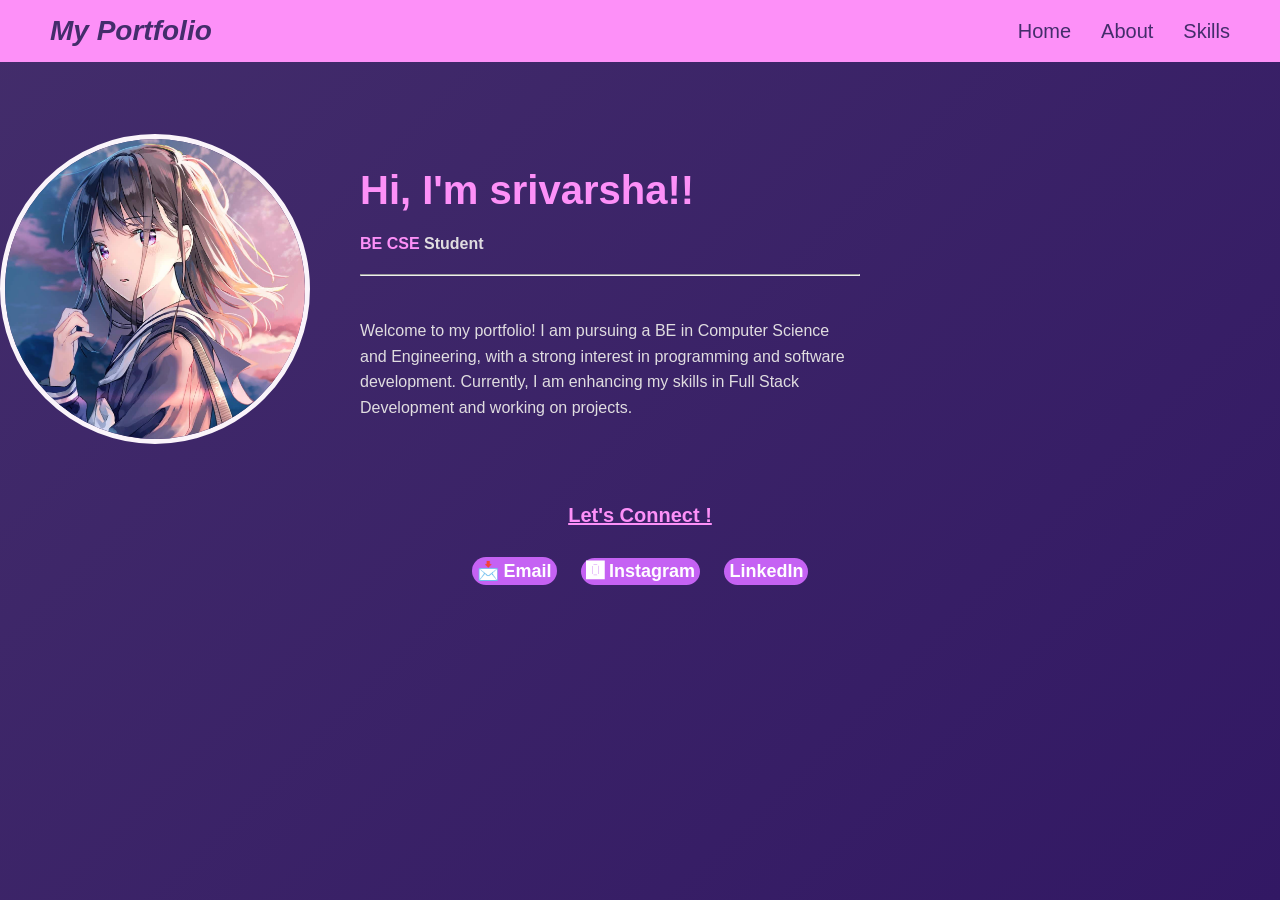
==== index.html @ 49a0ac35 "Add files via upload" ====
<!DOCTYPE html>
<html>
<head>
    <title>My Portfolio</title>
    <link rel="stylesheet" href="index.css">
</head>
<body>
    <header>
    <nav class="navbar">
        <div class="logo">My Portfolio</div>

        <div class="nav-links" style="font-size: 20px; font-style: bold;">
            <a href="./index.html">Home</a>
            <a href="./about.html">About</a>
            <a href="./skills.html">Skills</a>
        </div>
    </nav>
    </header>

    <br/><br/><br/><br/>
    <div class="container">
        <img src="profile.jpeg" alt="My Photo" class="profile-pic">
        
        <div class="about">
            <h1>
                <span style="color: #fd90f8"> Hi, I'm srivarsha!!</span>
            </h1>
            <h4><span style="color:#fd90f8">BE CSE</span> Student</h4>
            <hr>
            <br/>
                <p>
                    Welcome to my portfolio! I am pursuing a BE in Computer Science
                    and Engineering, with a strong interest in programming and software development.
                    Currently, I am enhancing my skills in Full Stack Development
                    and working on projects.
               </p>
            
        </div>
    </div>
    <section id="contact">
    <h3>Let's Connect !</h3>

    <a href="mailto: varsha28dec@gmail.com" class="btn">📩 Email</a>

    <a href="https://instagram.com/smiley_.bae.__" class="btn" target="_blank">
        🅾 Instagram
    </a>
    
    <a href="https://linkedin.com/in/your_profile" class="btn" target="_blank">
        LinkedIn
    </a>
    </section>

</body>
</html>
---- index.css ----
body {
    margin: 0;
    height: 100vh;
    /* display: flex; */
    justify-content: center;
    align-items: center;
    background: linear-gradient(135deg,#432d6b,#321864);
    /* background: linear-gradient(135deg,#070744, #000000); */
    font-family: Arial, sans-serif;
}

.navbar{
    display:flex;
    justify-content:space-between;
    align-items:center;
    padding:15px 50px;
    background:#fd90f8;
}

.logo{
    font-size:28px;
    font-weight:bold;
    font-style:italic;
    color:#432d6b;
}

.nav-links{
    display:flex;
    list-style:none;
    gap:30px;
}

.nav-links a{
    text-decoration:none;
    color:#432d6b;
    font-weight:500;
}

.contact-btn{
    background:#c562f3;
    color:white;
    padding:10px 20px;
    border-radius:20px;
    text-decoration:none;
}

.container {
    display: flex;
    align-items: center;
    gap: 50px;
    justify-self: center;
}

.profile-pic {
    width: 300px;
    height: 300px;
    border-radius: 50%;
    border: 5px solid #faf4fa;
    object-fit: cover;
}

.about {
    max-width: 500px;
    color: rgb(224, 221, 224);
}

.about h1 {
    font-size: 40px;
    margin-bottom: 10px;
    font-weight: bold;
    font-style: sans-serif;
}

.about p {
    font-size: 16px;
    line-height: 1.6;
}

.aboutpage{
    line-height: 1.6;
    text-align: center;
    margin: 59px;
    font-size: 18px;
    padding: 40px;
    font-style: sans-serif;
    color:rgb(224, 221, 224)
}

#contact{
    text-align: center;
    padding: 40px;
}

#contact h3{
    color: #fd90f8;
    margin-top: 20px;
    font-size: 20px;
    text-decoration: underline;
}


.btn{
    display: inline-block;
    padding: 3px 5px;
    margin: 10px;
    background-color: #c562f3;
    color: white;
    text-decoration: none;
    border-radius: 25px;
    font-size: 18px;
    font-weight: bold;
    transition: 0.3s;
}

.btn:hover{
    background-color: white;
    color: #c562f3;
    box-shadow: 0 0 20px #c562f3,
                0 0 40px #c562f3;
    transform: scale(1.05);
}


.box-container{
    display:flex;
    justify-content:center;
    gap:30px;
    flex-wrap:wrap;
    margin-top:30px;
}

.box-items{
    width: 300px;
    padding: 20px;
    /* border: 2px solid white; */
    border-radius: 10px;
    background-color: #fd90f8;
    color:#432d6b;
    text-align: center;
    space-between: 60px;
    box-shadow:0 0 15px rgba(0,0,0,0.2);
}
.box:hover{
    transform:translateY(-10px);
    box-shadow:0 0 20px #c562f3;
}
.box img{
    width:20px;
    height:10px;
}
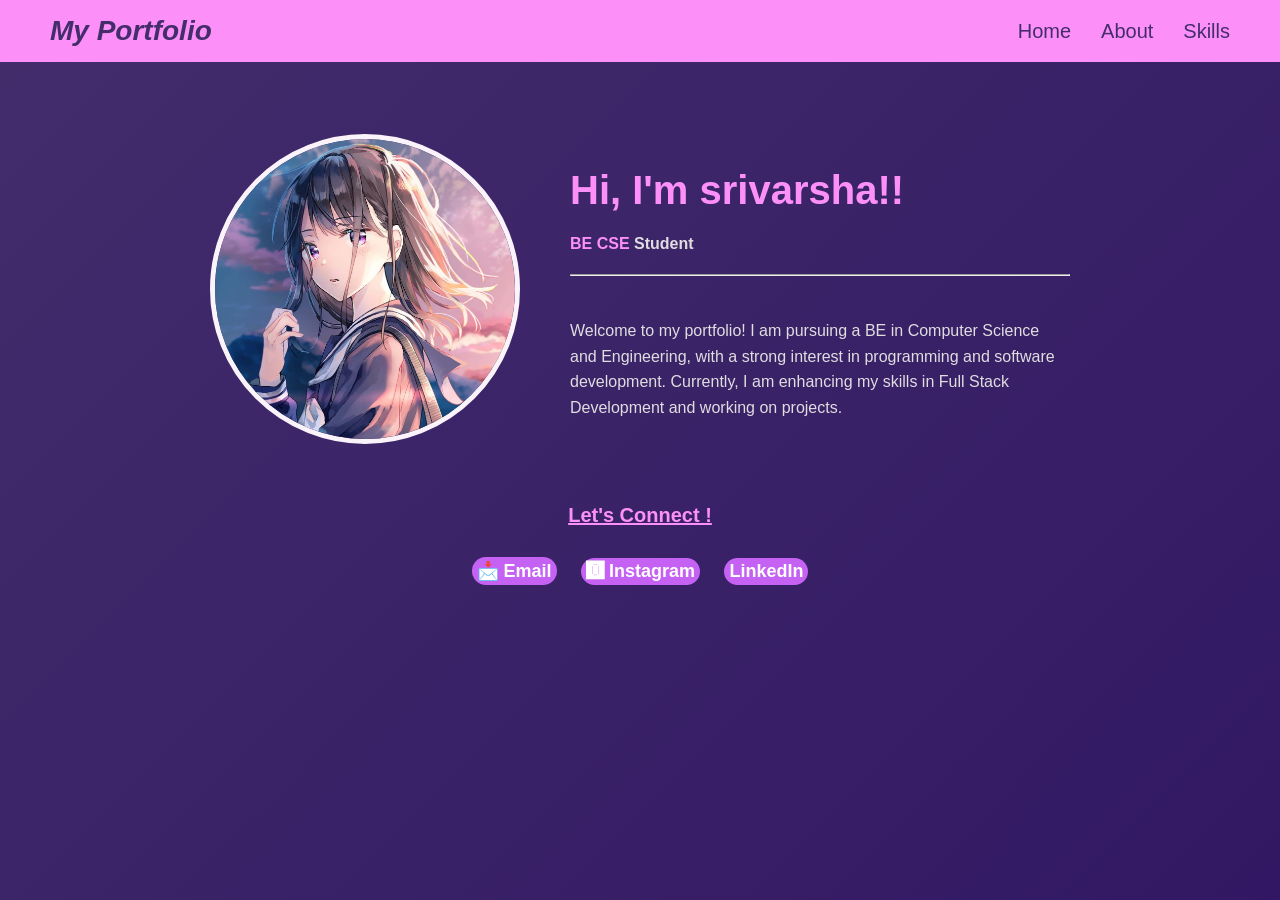
==== commit bb741b90: "Update index.html" ====
--- a/index.html
+++ b/index.html
@@ -3,6 +3,7 @@
 <head>
     <title>My Portfolio</title>
     <link rel="stylesheet" href="index.css">
+     <meta name="viewport" content="width=device-width, initial-scale=1.0">
 </head>
 <body>
     <header>
@@ -52,4 +53,4 @@
     </section>
 
 </body>
-</html>+</html>
--- a/index.css
+++ b/index.css
@@ -48,7 +48,7 @@
     display: flex;
     align-items: center;
     gap: 50px;
-    justify-self: center;
+    justify-content: center;
 }
 
 .profile-pic {
@@ -148,3 +148,71 @@
     width:20px;
     height:10px;
 }
+
+/* Mobile */
+@media screen and (max-width: 768px){
+
+    body{
+        min-height: 100vh;
+    }
+
+    .container{
+        flex-direction: column;
+        text-align: center;
+        gap: 25px;
+        padding: 20px;
+        margin-top: 30px;
+    }
+
+    .profile-pic{
+        width: 220px;
+        height: 220px;
+    }
+
+    .about{
+        max-width: 100%;
+    }
+
+    .about h1{
+        font-size: 30px;
+    }
+
+    .about h4{
+        font-size: 18px;
+    }
+
+    .about p{
+        font-size: 15px;
+        line-height: 1.8;
+    }
+
+    #contact{
+        padding: 20px;
+    }
+
+    .btn{
+        display: block;
+        width: 180px;
+        margin: 10px auto;
+        padding: 12px;
+        font-size: 16px;
+    }
+}
+
+/* Tablet */
+@media screen and (min-width: 769px) and (max-width: 1024px){
+
+    .container{
+        gap: 30px;
+        padding: 30px;
+    }
+
+    .profile-pic{
+        width: 250px;
+        height: 250px;
+    }
+
+    .about h1{
+        font-size: 35px;
+    }
+}
